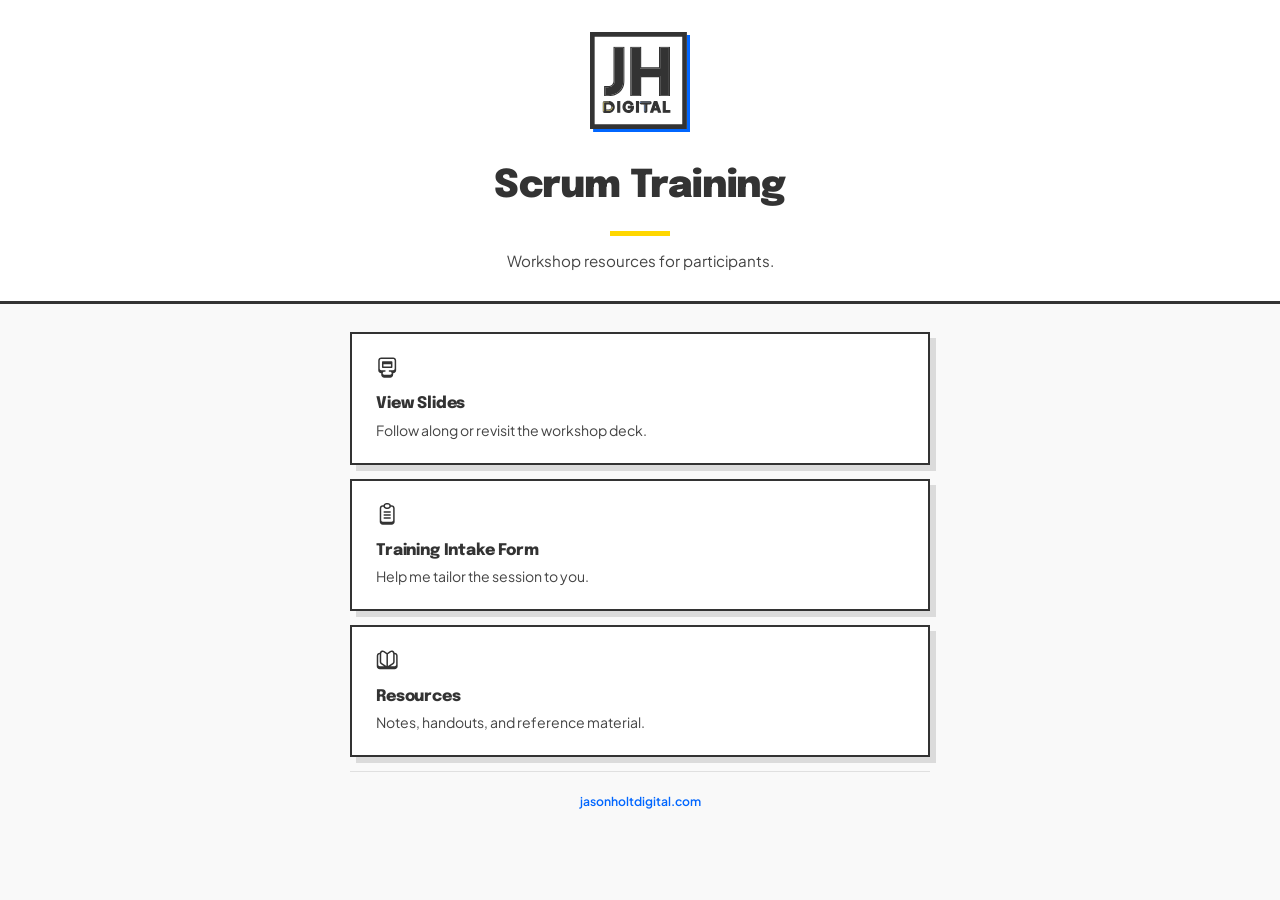
==== index.html @ 86cbef27 "feat: add Font Awesome icons and Cloudflare Turnstile to forms - Landing page: FA Slab icons (deskto" ====
<!DOCTYPE html>
<html lang="en">
<head>
<meta charset="utf-8">
<meta name="viewport" content="width=device-width, initial-scale=1.0">
<title>Scrum Training &mdash; Jason Holt Digital</title>

<link rel="preconnect" href="https://fonts.googleapis.com">
<link rel="preconnect" href="https://fonts.gstatic.com" crossorigin>
<link href="https://fonts.googleapis.com/css2?family=Epilogue:wght@800;900&family=Plus+Jakarta+Sans:wght@400;600;700&display=swap" rel="stylesheet">

<style>
  :root {
    --color-bg: #ffffff;
    --color-surface: #f9f9f9;
    --color-text: #333333;
    --color-text-muted: #444444;
    --color-primary: #0066ff;
    --color-on-primary: #ffffff;
    --color-accent: #ffd700;
    --color-on-accent: #1a1a1a;
    --color-border: #333333;
    --border-base: 2px solid var(--color-border);
    --border-thick: 3px solid var(--color-border);
    --shadow-base: 6px 6px 0 0 rgba(0,0,0,0.12);
    --shadow-lift: 8px 8px 0 0 rgba(0,0,0,0.18);
    --font-display: "Epilogue", system-ui, sans-serif;
    --font-body: "Plus Jakarta Sans", system-ui, sans-serif;
  }

  *, *::before, *::after { margin: 0; padding: 0; box-sizing: border-box; }

  body {
    font-family: var(--font-body);
    background: var(--color-surface);
    color: var(--color-text);
    line-height: 1.6;
    min-height: 100vh;
    -webkit-font-smoothing: antialiased;
  }

  /* ── HEADER ── */
  .header {
    background: var(--color-bg);
    border-bottom: var(--border-thick);
    padding: 32px 24px 28px;
    text-align: center;
  }

  .header-inner {
    max-width: 640px;
    margin: 0 auto;
  }

  .logo {
    display: flex;
    align-items: center;
    justify-content: center;
    margin-bottom: 24px;
  }

  .logo svg {
    height: 100px;
    width: 100px;
  }

  .header h1 {
    font-family: var(--font-display);
    font-weight: 900;
    font-size: clamp(1.7rem, 5vw, 2.4rem);
    letter-spacing: -0.02em;
    color: var(--color-text);
    margin-bottom: 0;
  }

  .header h1::after {
    content: "";
    display: block;
    width: 60px;
    height: 5px;
    background: var(--color-accent);
    margin: 14px auto 0;
  }

  .header p {
    font-family: var(--font-body);
    font-size: 0.95rem;
    color: var(--color-text-muted);
    margin-top: 14px;
    line-height: 1.5;
  }

  /* ── CONTAINER ── */
  .container {
    max-width: 620px;
    margin: 28px auto 64px;
    padding: 0 20px;
  }

  /* ── LINK CARDS ── */
  .card-link {
    display: block;
    text-decoration: none;
    color: inherit;
  }

  .link-card {
    background: var(--color-bg);
    border: var(--border-base);
    box-shadow: var(--shadow-base);
    padding: 22px 24px;
    margin-bottom: 14px;
    transition: box-shadow 0.15s ease, transform 0.15s ease;
  }

  .link-card:hover {
    box-shadow: var(--shadow-lift);
    transform: translate(-1px, -1px);
  }

  .card-link:focus-visible .link-card {
    outline: 3px solid var(--color-primary);
    outline-offset: 2px;
  }

  /* ── CARD ICONS ── */
  .card-icon {
    display: inline-block;
    width: 1.4em;
    height: 1.4em;
    vertical-align: -0.125em;
    fill: var(--color-primary);
    margin-bottom: 8px;
  }

  .card-title {
    font-family: var(--font-display);
    font-weight: 800;
    font-size: 1rem;
    letter-spacing: -0.01em;
    color: var(--color-text);
    margin-bottom: 4px;
  }

  .card-desc {
    font-family: var(--font-body);
    font-weight: 400;
    font-size: 0.88rem;
    color: var(--color-text-muted);
    line-height: 1.4;
  }

  /* ── FOOTER ── */
  .footer {
    text-align: center;
    padding: 20px;
    font-size: 0.76rem;
    color: var(--color-text-muted);
    border-top: 1px solid #e0e0e0;
  }

  .footer a {
    color: var(--color-primary);
    text-decoration: none;
    font-weight: 600;
  }

  /* ── RESPONSIVE ── */
  @media (max-width: 520px) {
    .header { padding: 24px 16px 22px; }
    .logo svg { height: 72px; width: 72px; }
    .link-card { padding: 18px 16px; }
  }
</style>
</head>
<body>

<!-- Font Awesome Slab Icon Sprite (Pro 7.2.0) -->
<svg xmlns="http://www.w3.org/2000/svg" style="display:none">
  <symbol id="icon-desktop" viewBox="0 0 432 540"><path fill="currentColor" d="M90 144c0-9.9 8.1-18 18-18l216 0c9.9 0 18 8.1 18 18l0 126c0 9.9-8.1 18-18 18l-216 0c-9.9 0-18-8.1-18-18l0-126zm36 54l0 54 180 0 0-54-180 0zM0 108L0 342c0 39.8 32.2 72 72 72l0 36c0 39.8 32.2 72 72 72l144 0c39.8 0 72-32.2 72-72l0-36c39.8 0 72-32.2 72-72l0-234c0-39.8-32.2-72-72-72L72 36C32.2 36 0 68.2 0 108zM72 72l288 0c19.9 0 36 16.1 36 36l0 198c0 19.9-16.1 36-36 36l-90 0c-9.9 0-18 8.1-18 18s8.1 18 18 18l18 0c19.9 0 36 16.1 36 36s-16.1 36-36 36l-144 0c-19.9 0-36-16.1-36-36s16.1-36 36-36l18 0c9.9 0 18-8.1 18-18s-8.1-18-18-18l-90 0c-19.9 0-36-16.1-36-36l0-198c0-19.9 16.1-36 36-36z"/></symbol>
  <symbol id="icon-clipboard" viewBox="0 0 360 540"><path fill="currentColor" d="M108 198c-9.9 0-18 8.1-18 18s8.1 18 18 18l144 0c9.9 0 18-8.1 18-18s-8.1-18-18-18l-144 0zM90 288c0-9.9 8.1-18 18-18l144 0c9.9 0 18 8.1 18 18s-8.1 18-18 18l-144 0c-9.9 0-18-8.1-18-18zm18 54c-9.9 0-18 8.1-18 18s8.1 18 18 18l144 0c9.9 0 18-8.1 18-18s-8.1-18-18-18l-144 0zM162 0c-33.5 0-61.7 22.9-69.7 54L72 54C32.2 54 0 86.2 0 126L0 450c0 39.8 32.2 72 72 72l216 0c39.8 0 72-32.2 72-72l0-324c0-39.8-32.2-72-72-72l-20.3 0c-8-31.1-36.2-54-69.7-54L162 0zM72 90l20.3 0c8 31.1 36.2 54 69.7 54l36 0c33.5 0 61.7-22.9 69.7-54L288 90c19.9 0 36 16.1 36 36l0 288c0 19.9-16.1 36-36 36L72 450c-19.9 0-36-16.1-36-36l0-288c0-19.9 16.1-36 36-36zm54-18c0-19.9 16.1-36 36-36l36 0c19.9 0 36 16.1 36 36s-16.1 36-36 36l-36 0c-19.9 0-36-16.1-36-36z"/></symbol>
  <symbol id="icon-book-open" viewBox="0 0 504 540"><path fill="currentColor" d="M110 44.5c23.4-12.5 51.8-11.2 73.9 3.6L252 93.5 320.1 48.1c22.1-14.7 50.5-16.1 73.9-3.6 18 9.6 30.8 26.3 35.7 45.5 40.1 0 74.3 31 74.3 72l0 252c0 39.8-32.2 72-72 72L72 486c-39.8 0-72-32.2-72-72L0 162c0-41 34.2-72 74.3-72 5-19.2 17.8-35.9 35.7-45.5zM468 378l0-216c0-19.9-16.1-36-36-36l0 180c0 24.1-12 46.6-32.1 59.9L327.8 414 432 414c19.9 0 36-16.1 36-36zM340 78L270 124.8 270 409.2 380 336c10-6.7 16-17.9 16-30l0-198c0-13.3-7.3-25.5-19-31.7s-25.9-5.6-37 1.8zM108 108l0 198c0 12 6 23.3 16 30L234 409.2 234 124.8 164 78c-11-7.4-25.3-8.1-37-1.8S108 94.7 108 108zM72 126c-19.9 0-36 16.1-36 36l0 216c0 19.9 16.1 36 36 36l104.2 0-72.1-48.1C84 352.6 72 330.1 72 306l0-180z"/></symbol>
</svg>

<header class="header">
  <div class="header-inner">
    <div class="logo">
      <svg fill="none" height="258" viewBox="0 0 258 258" width="258" xmlns="http://www.w3.org/2000/svg" xmlns:xlink="http://www.w3.org/1999/xlink"><mask id="a" fill="#000" height="129" maskUnits="userSpaceOnUse" width="54" x="36" y="37"><path d="m36 37h54v129h-54z" fill="#fff"/><path d="m39.396 163v-20.5h7.052c5.248 0 9.4027-1.476 12.464-4.428 3.1707-3.061 4.756-7.107 4.756-12.136v-85.116h22.468v84.296c0 7.544-1.64 14.159-4.92 19.844-3.1707 5.685-7.7627 10.113-13.776 13.284-5.904 3.171-12.9013 4.756-20.992 4.756z" fill="#000"/></mask><mask id="b" fill="#000" height="129" maskUnits="userSpaceOnUse" width="104" x="103" y="37"><path d="m103 37h104v129h-104z" fill="#fff"/><path d="m106.808 163v-122.18h22.304v53.3h51.988v-53.3h22.468v122.18h-22.468v-49.2h-51.988v49.2z" fill="#000"/></mask><path d="m8 8h250v250h-250z" fill="#06f"/><path d="m0 0h250v250h-250z" fill="#fff"/><g fill="#333"><path d="m39.396 163v-20.5h7.052c5.248 0 9.4027-1.476 12.464-4.428 3.1707-3.061 4.756-7.107 4.756-12.136v-85.116h22.468v84.296c0 7.544-1.64 14.159-4.92 19.844-3.1707 5.685-7.7627 10.113-13.776 13.284-5.904 3.171-12.9013 4.756-20.992 4.756z"/><path d="m39.396 163h-3v3h3zm0-20.5v-3h-3v3zm19.516-4.428 2.0824 2.16.0014-.002zm4.756-97.252v-3h-3v3zm22.468 0h3v-3h-3zm-4.92 104.14-2.5986-1.499-.0109.019-.0106.019zm-13.776 13.284-1.3992-2.654-.0101.006-.0101.005zm-28.044 4.756h3v-20.5h-3-3v20.5zm0-20.5v3h7.052v-3-3h-7.052zm7.052 0v3c5.833 0 10.8016-1.657 14.5464-5.268l-2.0824-2.16-2.0824-2.16c-2.3779 2.293-5.7186 3.588-10.3816 3.588zm12.464-4.428 2.0838 2.158c3.8407-3.708 5.6722-8.576 5.6722-14.294h-3-3c0 4.341-1.3392 7.563-3.8398 9.978zm4.756-12.136h3v-85.116h-3-3v85.116zm0-85.116v3h22.468v-3-3h-22.468zm22.468 0h-3v84.296h3 3v-84.296zm0 84.296h-3c0 7.097-1.5387 13.18-4.5186 18.345l2.5986 1.499 2.5986 1.499c3.5801-6.205 5.3214-13.352 5.3214-21.343zm-4.92 19.844-2.6201-1.461c-2.8748 5.155-7.0316 9.179-12.5551 12.091l1.3992 2.654 1.3992 2.654c6.5032-3.429 11.5304-8.261 14.9969-14.477zm-13.776 13.284-1.4194-2.643c-5.3858 2.892-11.8753 4.399-19.5726 4.399v3 3c8.484 0 15.9892-1.664 22.4114-5.113zm-20.992 4.756v-3h-7.052v3 3h7.052z" mask="url(#a)"/><path d="m106.808 163v-122.18h22.304v53.3h51.988v-53.3h22.468v122.18h-22.468v-49.2h-51.988v49.2z"/><path d="m106.808 163h-3v3h3zm0-122.18v-3h-3v3zm22.304 0h3v-3h-3zm0 53.3h-3v3h3zm51.988 0v3h3v-3zm0-53.3v-3h-3v3zm22.468 0h3v-3h-3zm0 122.18v3h3v-3zm-22.468 0h-3v3h3zm0-49.2h3v-3h-3zm-51.988 0v-3h-3v3zm0 49.2v3h3v-3zm-22.304 0h3v-122.18h-3-3v122.18zm0-122.18v3h22.304v-3-3h-22.304zm22.304 0h-3v53.3h3 3v-53.3zm0 53.3v3h51.988v-3-3h-51.988zm51.988 0h3v-53.3h-3-3v53.3zm0-53.3v3h22.468v-3-3h-22.468zm22.468 0h-3v122.18h3 3v-122.18zm0 122.18v-3h-22.468v3 3h22.468zm-22.468 0h3v-49.2h-3-3v49.2zm0-49.2v-3h-51.988v3 3h51.988zm-51.988 0h-3v49.2h3 3v-49.2zm0 49.2v-3h-22.304v3 3h22.304z" mask="url(#b)"/><path d="m71.664 207v-27.565h5.032v27.565zm27.465.444c-1.9733 0-3.7987-.358-5.476-1.073s-3.145-1.714-4.403-2.997-2.2447-2.787-2.96-4.514c-.6907-1.727-1.036-3.614-1.036-5.661s.333-3.934.999-5.661c.6907-1.751 1.6527-3.256 2.886-4.514 1.258-1.283 2.7257-2.269 4.403-2.96 1.6773-.715 3.5027-1.073 5.476-1.073 1.973 0 3.737.333 5.291.999 1.579.666 2.911 1.554 3.996 2.664 1.085 1.085 1.862 2.282 2.331 3.589l-4.477 2.146c-.518-1.431-1.394-2.59-2.627-3.478s-2.738-1.332-4.514-1.332c-1.7267 0-3.256.407-4.588 1.221-1.3073.814-2.331 1.936-3.071 3.367-.7153 1.431-1.073 3.108-1.073 5.032s.37 3.614 1.11 5.069c.7647 1.431 1.813 2.553 3.145 3.367s2.8613 1.221 4.588 1.221c1.406 0 2.701-.271 3.885-.814 1.184-.567 2.134-1.357 2.849-2.368.715-1.036 1.073-2.257 1.073-3.663v-2.109l2.294 1.998h-10.212v-4.255h12.95v2.775c0 2.121-.358 3.996-1.073 5.624s-1.69 2.997-2.923 4.107c-1.209 1.085-2.578 1.912-4.107 2.479-1.529.543-3.108.814-4.736.814zm20.891-.444v-27.565h5.032v27.565z"/><path d="m71.664 207h-1.5v1.5h1.5zm0-27.565v-1.5h-1.5v1.5zm5.032 0h1.5v-1.5h-1.5zm0 27.565v1.5h1.5v-1.5zm-5.032 0h1.5v-27.565h-1.5-1.5v27.565zm0-27.565v1.5h5.032v-1.5-1.5h-5.032zm5.032 0h-1.5v27.565h1.5 1.5v-27.565zm0 27.565v-1.5h-5.032v1.5 1.5h5.032zm16.957-.629-.5884 1.38zm-7.363-7.511-1.3927.557.0034.009.0035.008zm-.037-11.322-1.3955-.55-.004.01zm2.886-4.514-1.0709-1.05h-.0002zm4.403-2.96.5711 1.387.0087-.004.0086-.003zm10.767-.074-.591 1.379.008.003zm3.996 2.664-1.073 1.049.006.006.006.006zm2.331 3.589.648 1.353 1.221-.585-.457-1.274zm-4.477 2.146-1.41.511.564 1.558 1.494-.716zm-2.627-3.478-.876 1.217zm-9.102-.111-.7822-1.28-.0107.007zm-3.071 3.367-1.3323-.689-.0048.009-.0046.009zm.037 10.101-1.3371.68.007.014.0072.013zm3.145 3.367.7822-1.28zm8.473.407.625 1.364.012-.006.011-.005zm2.849-2.368 1.225.866.005-.007.004-.007zm1.073-5.772.985-1.131-2.485-2.165v3.296zm2.294 1.998v1.5h4.006l-3.021-2.631zm-10.212 0h-1.5v1.5h1.5zm0-4.255v-1.5h-1.5v1.5zm12.95 0h1.5v-1.5h-1.5zm-3.996 12.506 1.002 1.116.001-.001zm-4.107 2.479.502 1.414.01-.004.01-.004zm-4.736.814v-1.5c-1.7879 0-3.4111-.323-4.8876-.953l-.5884 1.38-.5884 1.38c1.8782.801 3.9056 1.193 6.0644 1.193zm-5.476-1.073.5884-1.38c-1.4992-.639-2.8023-1.527-3.9205-2.667l-1.0709 1.05-1.0709 1.05c1.3978 1.425 3.03 2.535 4.8855 3.327zm-4.403-2.997 1.0709-1.05c-1.1181-1.14-2.0003-2.482-2.6451-4.038l-1.3858.574-1.3858.574c.7858 1.897 1.877 3.565 3.2749 4.99zm-2.96-4.514 1.3927-.557c-.613-1.533-.9287-3.228-.9287-5.104h-1.5-1.5c0 2.219.3749 4.297 1.1433 6.218zm-1.036-5.661h1.5c0-1.882.3056-3.584.8985-5.121l-1.3995-.54-1.3995-.54c-.7391 1.916-1.0995 3.989-1.0995 6.201zm.999-5.661 1.3954.55c.6222-1.577 1.4782-2.909 2.5617-4.014l-1.0711-1.05-1.0711-1.05c-1.3832 1.411-2.4512 3.089-3.2103 5.014zm2.886-4.514 1.0709 1.05c1.1145-1.136 2.4117-2.009 3.9032-2.623l-.5711-1.387-.5711-1.387c-1.8632.767-3.5013 1.868-4.9028 3.297zm4.403-2.96.5884 1.38c1.4765-.63 3.0997-.953 4.8876-.953v-1.5-1.5c-2.1588 0-4.1862.392-6.0644 1.193zm5.476-1.073v1.5c1.804 0 3.361.304 4.7.878l.591-1.379.591-1.379c-1.769-.758-3.739-1.12-5.882-1.12zm5.291.999-.583 1.382c1.414.597 2.574 1.377 3.506 2.331l1.073-1.049 1.072-1.049c-1.238-1.266-2.742-2.262-4.485-2.997zm3.996 2.664-1.061 1.061c.946.945 1.594 1.956 1.98 3.034l1.412-.506 1.412-.506c-.551-1.537-1.457-2.918-2.682-4.144zm2.331 3.589-.648-1.353-4.477 2.146.648 1.353.648 1.353 4.477-2.146zm-4.477 2.146 1.41-.511c-.62-1.714-1.682-3.12-3.161-4.184l-.876 1.217-.876 1.217c.988.712 1.677 1.625 2.093 2.772zm-2.627-3.478.876-1.217c-1.529-1.102-3.354-1.615-5.39-1.615v1.5 1.5c1.516 0 2.701.375 3.638 1.049zm-4.514-1.332v-1.5c-1.9725 0-3.7782.468-5.3702 1.441l.7822 1.28.7822 1.28c1.072-.655 2.3249-1.001 3.8058-1.001zm-4.588 1.221-.7929-1.273c-1.5471.963-2.7524 2.292-3.6104 3.951l1.3323.689 1.3323.689c.622-1.202 1.464-2.118 2.5315-2.783zm-3.071 3.367-1.3417-.671c-.8385 1.677-1.2313 3.593-1.2313 5.703h1.5 1.5c0-1.738.3225-3.177.9146-4.361zm-1.073 5.032h-1.5c0 2.118.4083 4.048 1.2729 5.749l1.3371-.68 1.3371-.68c-.6154-1.21-.9471-2.659-.9471-4.389zm1.11 5.069-1.3229.707c.8855 1.657 2.1165 2.981 3.6857 3.94l.7822-1.28.7822-1.28c-1.0948-.669-1.9605-1.589-2.6043-2.794zm3.145 3.367-.7822 1.28c1.592.973 3.3977 1.441 5.3702 1.441v-1.5-1.5c-1.4809 0-2.7338-.346-3.8058-1.001zm4.588 1.221v1.5c1.604 0 3.115-.311 4.51-.95l-.625-1.364-.625-1.364c-.973.446-2.052.678-3.26.678zm3.885-.814.648 1.353c1.4-.671 2.554-1.622 3.426-2.855l-1.225-.866-1.225-.866c-.559.79-1.304 1.418-2.272 1.881zm2.849-2.368 1.234.852c.909-1.315 1.339-2.842 1.339-4.515h-1.5-1.5c0 1.139-.285 2.054-.807 2.811zm1.073-3.663h1.5v-2.109h-1.5-1.5v2.109zm0-2.109-.985 1.131 2.294 1.998.985-1.131.985-1.131-2.294-1.998zm2.294 1.998v-1.5h-10.212v1.5 1.5h10.212zm-10.212 0h1.5v-4.255h-1.5-1.5v4.255zm0-4.255v1.5h12.95v-1.5-1.5h-12.95zm12.95 0h-1.5v2.775h1.5 1.5v-2.775zm0 2.775h-1.5c0 1.953-.329 3.616-.946 5.021l1.373.603 1.373.603c.814-1.851 1.2-3.937 1.2-6.227zm-1.073 5.624-1.373-.603c-.636 1.447-1.489 2.637-2.553 3.595l1.003 1.115 1.003 1.115c1.403-1.262 2.499-2.81 3.293-4.619zm-2.923 4.107-1.002-1.116c-1.068.959-2.274 1.687-3.627 2.189l.522 1.406.522 1.406c1.705-.632 3.237-1.557 4.587-2.769zm-4.107 2.479-.502-1.414c-1.367.486-2.776.728-4.234.728v1.5 1.5c1.798 0 3.547-.3 5.238-.9zm16.155.37h-1.5v1.5h1.5zm0-27.565v-1.5h-1.5v1.5zm5.032 0h1.5v-1.5h-1.5zm0 27.565v1.5h1.5v-1.5zm-5.032 0h1.5v-27.565h-1.5-1.5v27.565zm0-27.565v1.5h5.032v-1.5-1.5h-5.032zm5.032 0h-1.5v27.565h1.5 1.5v-27.565zm0 27.565v-1.5h-5.032v1.5 1.5h5.032z"/><path d="m156.407 207 9.509-27.565h6.512l9.509 27.565h-5.476l-1.961-5.92h-10.656l-1.998 5.92zm8.88-10.36h7.77l-4.588-13.727h1.406zm23.788 10.36v-27.565h5.032v23.125h11.803v4.44z"/><path d="m156.407 207-1.418-.489-.686 1.989h2.104zm9.509-27.565v-1.5h-1.069l-.349 1.011zm6.512 0 1.418-.489-.349-1.011h-1.069zm9.509 27.565v1.5h2.104l-.686-1.989zm-5.476 0-1.424.472.341 1.028h1.083zm-1.961-5.92 1.424-.472-.341-1.028h-1.083zm-10.656 0v-1.5h-1.077l-.344 1.02zm-1.998 5.92v1.5h1.077l.344-1.02zm3.441-10.36-1.423-.475-.66 1.975h2.083zm7.77 0v1.5h2.083l-.66-1.975zm-4.588-13.727v-1.5h-2.083l.66 1.975zm1.406 0 1.423.475.66-1.975h-2.083zm-13.468 24.087 1.418.489 9.509-27.565-1.418-.489-1.418-.489-9.509 27.565zm9.509-27.565v1.5h6.512v-1.5-1.5h-6.512zm6.512 0-1.418.489 9.509 27.565 1.418-.489 1.418-.489-9.509-27.565zm9.509 27.565v-1.5h-5.476v1.5 1.5h5.476zm-5.476 0 1.424-.472-1.961-5.92-1.424.472-1.424.472 1.961 5.92zm-1.961-5.92v-1.5h-10.656v1.5 1.5h10.656zm-10.656 0-1.421-.48-1.998 5.92 1.421.48 1.421.48 1.998-5.92zm-1.998 5.92v-1.5h-5.439v1.5 1.5h5.439zm3.441-10.36v1.5h7.77v-1.5-1.5h-7.77zm7.77 0 1.423-.475-4.588-13.727-1.423.475-1.423.475 4.588 13.727zm-4.588-13.727v1.5h1.406v-1.5-1.5h-1.406zm1.406 0-1.423-.475-4.588 13.727 1.423.475 1.423.475 4.588-13.727zm19.2 24.087h-1.5v1.5h1.5zm0-27.565v-1.5h-1.5v1.5zm5.032 0h1.5v-1.5h-1.5zm0 23.125h-1.5v1.5h1.5zm11.803 0h1.5v-1.5h-1.5zm0 4.44v1.5h1.5v-1.5zm-16.835 0h1.5v-27.565h-1.5-1.5v27.565zm0-27.565v1.5h5.032v-1.5-1.5h-5.032zm5.032 0h-1.5v23.125h1.5 1.5v-23.125zm0 23.125v1.5h11.803v-1.5-1.5h-11.803zm11.803 0h-1.5v4.44h1.5 1.5v-4.44zm0 4.44v-1.5h-16.835v1.5 1.5h16.835z"/></g><path d="m34.6607 182.429v22.142c0 .462.3691.831.8304.831s.8303-.369.8303-.831v-22.142c0-.609.4982-1.108 1.1072-1.108h11.0714c.4613 0 .8303-.369.8303-.83s-.369-.83-.8303-.83h-11.0714c-1.5316 0-2.7679 1.236-2.7679 2.768zm7.1964 20.205c0 .461.3691.83.8304.83h5.8125c5.505 0 9.9643-4.459 9.9643-9.964 0-.461-.3691-.83-.8304-.83s-.8303.369-.8303.83c0 4.588-3.7151 8.304-8.3036 8.304h-5.8125c-.4613 0-.8304.369-.8304.83z" fill="#ffd700"/><path d="m37.4286 178c-2.448 0-4.4286 1.981-4.4286 4.429v22.142c0 2.448 1.9806 4.429 4.4286 4.429h11.0714c8.5619 0 15.5-6.938 15.5-15.5s-6.9381-15.5-15.5-15.5zm4.4285 9.964c0-.609.4983-1.107 1.1072-1.107h5.5357c3.6659 0 6.6429 2.977 6.6429 6.643s-2.977 6.643-6.6429 6.643h-5.5357c-.6089 0-1.1072-.498-1.1072-1.107zm-5.5357-5.535v22.142c0 .462-.369.831-.8303.831s-.8304-.369-.8304-.831v-22.142c0-1.532 1.2363-2.768 2.7679-2.768h11.0714c.4613 0 .8304.369.8304.83s-.3691.83-.8304.83h-11.0714c-.609 0-1.1072.499-1.1072 1.108zm22.1429 11.071c0 5.505-4.4593 9.964-9.9643 9.964h-5.8125c-.4613 0-.8304-.369-.8304-.83s.3691-.83.8304-.83h5.8125c4.5885 0 8.3036-3.716 8.3036-8.304 0-.461.369-.83.8303-.83s.8304.369.8304.83z" fill="#333"/><path d="m129.661 182.429c0 .461.369.83.83.83s.83-.369.83-.83c0-.609.499-1.108 1.108-1.108h22.142c.462 0 .831-.369.831-.83s-.369-.83-.831-.83h-22.142c-1.532 0-2.768 1.236-2.768 2.768zm11.071 5.535v16.607c0 .462.369.831.83.831.462 0 .831-.369.831-.831v-16.607c0-.461-.369-.83-.831-.83-.461 0-.83.369-.83.83z" fill="#06f"/><path d="m128 182.429c0-2.448 1.981-4.429 4.429-4.429h22.142c2.448 0 4.429 1.981 4.429 4.429s-1.981 4.428-4.429 4.428h-5.535c-.609 0-1.107.498-1.107 1.107v16.607c0 2.448-1.981 4.429-4.429 4.429s-4.429-1.981-4.429-4.429v-16.607c0-.609-.498-1.107-1.107-1.107h-5.535c-2.448 0-4.429-1.98-4.429-4.428zm3.321 0c0-.609.499-1.108 1.108-1.108h22.142c.462 0 .831-.369.831-.83s-.369-.83-.831-.83h-22.142c-1.532 0-2.768 1.236-2.768 2.768 0 .461.369.83.83.83s.83-.369.83-.83zm11.072 5.535c0-.461-.369-.83-.83-.83-.462 0-.831.369-.831.83v16.607c0 .462.369.831.831.831.461 0 .83-.369.83-.831z" fill="#333"/><path d="m6 6h238v238h-238z" stroke="#333" stroke-width="12"/></svg>
    </div>
    <h1>Scrum Training</h1>
    <p>Workshop resources for participants.</p>
  </div>
</header>

<div class="container">

  <a href="slides.html" class="card-link">
    <div class="link-card">
      <svg class="card-icon"><use href="#icon-desktop"/></svg>
      <div class="card-title">View Slides</div>
      <div class="card-desc">Follow along or revisit the workshop deck.</div>
    </div>
  </a>

  <a href="intake.html" class="card-link">
    <div class="link-card">
      <svg class="card-icon"><use href="#icon-clipboard"/></svg>
      <div class="card-title">Training Intake Form</div>
      <div class="card-desc">Help me tailor the session to you.</div>
    </div>
  </a>

  <a href="handouts.html" class="card-link">
    <div class="link-card">
      <svg class="card-icon"><use href="#icon-book-open"/></svg>
      <div class="card-title">Resources</div>
      <div class="card-desc">Notes, handouts, and reference material.</div>
    </div>
  </a>

  <div class="footer">
    <a href="https://jasonholtdigital.com" target="_blank" rel="noopener">jasonholtdigital.com</a>
  </div>

</div>

</body>
</html>
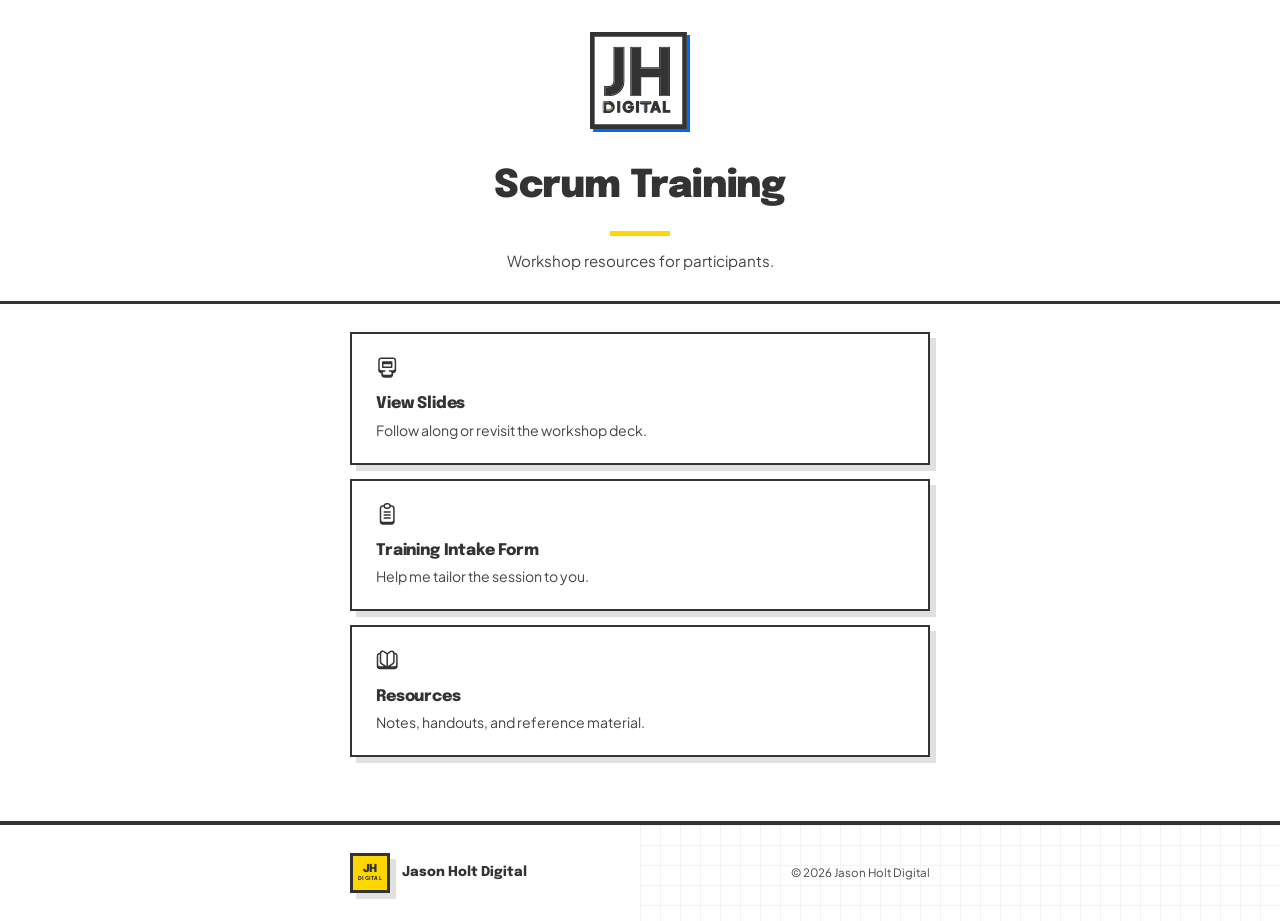
==== commit a62baf2b: "fix: landing page background and footer to match jasonholtdigital.com - Body background now white (#" ====
--- a/index.html
+++ b/index.html
@@ -32,7 +32,7 @@
 
   body {
     font-family: var(--font-body);
-    background: var(--color-surface);
+    background: var(--color-bg);
     color: var(--color-text);
     line-height: 1.6;
     min-height: 100vh;
@@ -151,18 +151,81 @@
   }
 
   /* ── FOOTER ── */
-  .footer {
-    text-align: center;
-    padding: 20px;
-    font-size: 0.76rem;
+  .site-footer {
+    margin-top: 48px;
+    border-top: 4px solid var(--color-border);
+    background: #ffffff;
+    position: relative;
+  }
+
+  .site-footer::before {
+    content: "";
+    position: absolute;
+    top: 0;
+    right: 0;
+    width: 50%;
+    height: 100%;
+    background-image:
+      linear-gradient(var(--color-border) 1px, transparent 1px),
+      linear-gradient(90deg, var(--color-border) 1px, transparent 1px);
+    background-size: 20px 20px;
+    opacity: 0.06;
+    pointer-events: none;
+    z-index: 0;
+  }
+
+  .footer-inner {
+    position: relative;
+    z-index: 1;
+    max-width: 620px;
+    margin: 0 auto;
+    padding: 28px 20px;
+    display: flex;
+    align-items: center;
+    justify-content: space-between;
+    gap: 16px;
+  }
+
+  .f-brand {
+    display: flex;
+    align-items: center;
+    gap: 12px;
+    text-decoration: none;
+    color: inherit;
+  }
+
+  .f-brand:hover .f-brand-name { text-decoration: underline; }
+
+  .f-brand-logo {
+    width: 40px;
+    height: 40px;
+    display: flex;
+    flex-direction: column;
+    justify-content: center;
+    align-items: center;
+    background: var(--color-accent);
+    border: var(--border-thick);
+    font-family: var(--font-display);
+    font-weight: 900;
+    box-shadow: var(--shadow-base);
+    transition: transform 0.15s ease;
+  }
+
+  .f-brand:hover .f-brand-logo { transform: translate(-2px, -2px); }
+
+  .f-brand-logo .logo-main { font-size: 11px; line-height: 1; letter-spacing: -0.02em; }
+  .f-brand-logo .logo-sub { font-size: 5.5px; line-height: 1; letter-spacing: 0.05em; font-weight: 700; margin-top: 1px; }
+
+  .f-brand-name {
+    font-family: var(--font-display);
+    font-weight: 800;
+    font-size: 0.85rem;
+    color: var(--color-text);
+  }
+
+  .f-legal {
+    font-size: 0.72rem;
     color: var(--color-text-muted);
-    border-top: 1px solid #e0e0e0;
-  }
-
-  .footer a {
-    color: var(--color-primary);
-    text-decoration: none;
-    font-weight: 600;
   }
 
   /* ── RESPONSIVE ── */
@@ -170,6 +233,11 @@
     .header { padding: 24px 16px 22px; }
     .logo svg { height: 72px; width: 72px; }
     .link-card { padding: 18px 16px; }
+    .footer-inner {
+      flex-direction: column;
+      text-align: center;
+      padding: 24px 16px;
+    }
   }
 </style>
 </head>
@@ -218,11 +286,21 @@
     </div>
   </a>
 
-  <div class="footer">
-    <a href="https://jasonholtdigital.com" target="_blank" rel="noopener">jasonholtdigital.com</a>
+
+</div>
+
+<footer class="site-footer">
+  <div class="footer-inner">
+    <a href="https://jasonholtdigital.com" target="_blank" rel="noopener" class="f-brand">
+      <div class="f-brand-logo">
+        <span class="logo-main">JH</span>
+        <span class="logo-sub">DIGITAL</span>
+      </div>
+      <span class="f-brand-name">Jason Holt Digital</span>
+    </a>
+    <small class="f-legal">&copy; 2026 Jason Holt Digital</small>
   </div>
-
-</div>
+</footer>
 
 </body>
 </html>
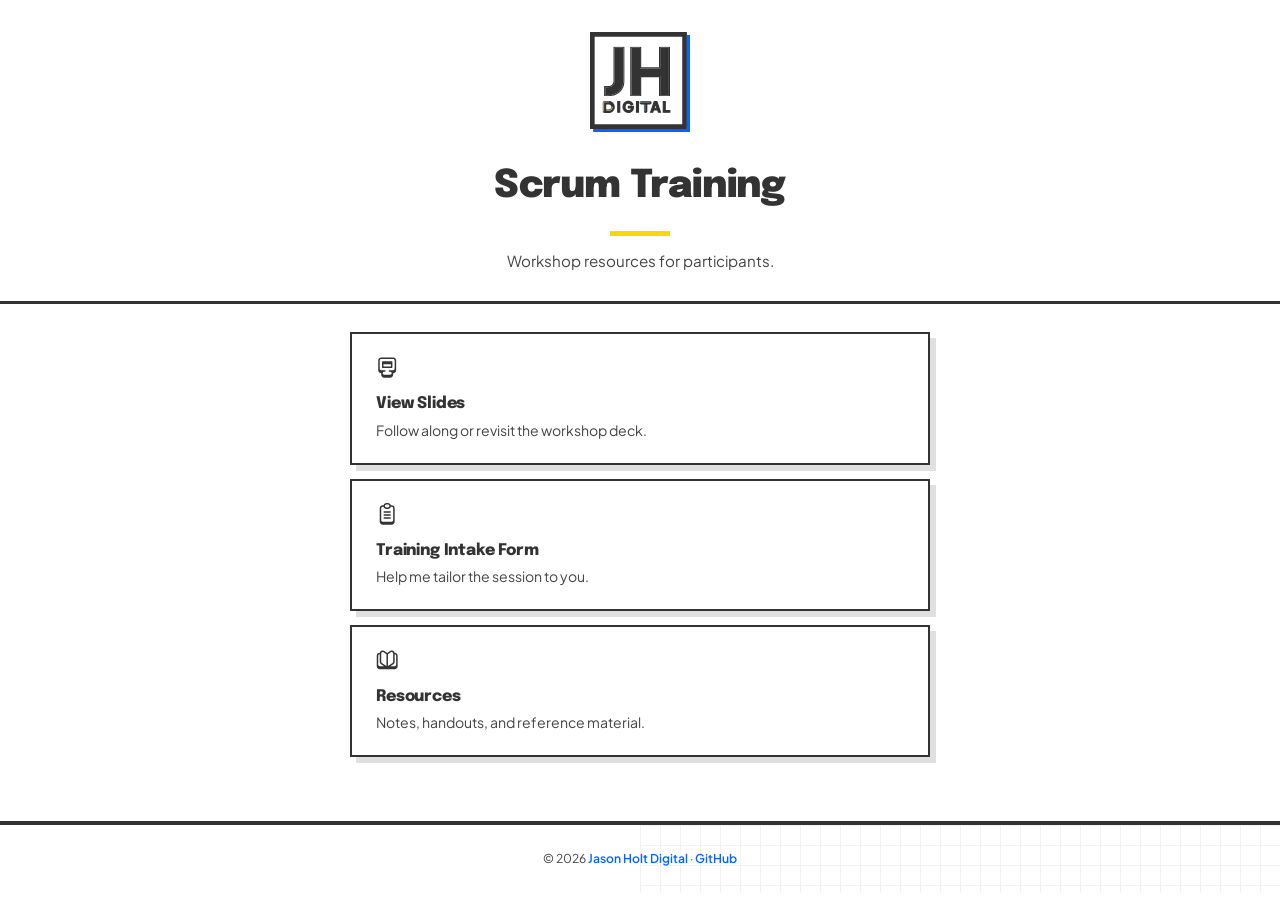
==== commit 563717b6: "fix: simplify footer to centered copyright with GitHub link Remove fabricated brand logo. Footer now" ====
--- a/index.html
+++ b/index.html
@@ -179,65 +179,27 @@
     z-index: 1;
     max-width: 620px;
     margin: 0 auto;
-    padding: 28px 20px;
-    display: flex;
-    align-items: center;
-    justify-content: space-between;
-    gap: 16px;
-  }
-
-  .f-brand {
-    display: flex;
-    align-items: center;
-    gap: 12px;
+    padding: 24px 20px;
+    text-align: center;
+    font-size: 0.76rem;
+    color: var(--color-text-muted);
+    line-height: 1.6;
+  }
+
+  .footer-inner a {
+    color: var(--color-primary);
     text-decoration: none;
-    color: inherit;
-  }
-
-  .f-brand:hover .f-brand-name { text-decoration: underline; }
-
-  .f-brand-logo {
-    width: 40px;
-    height: 40px;
-    display: flex;
-    flex-direction: column;
-    justify-content: center;
-    align-items: center;
-    background: var(--color-accent);
-    border: var(--border-thick);
-    font-family: var(--font-display);
-    font-weight: 900;
-    box-shadow: var(--shadow-base);
-    transition: transform 0.15s ease;
-  }
-
-  .f-brand:hover .f-brand-logo { transform: translate(-2px, -2px); }
-
-  .f-brand-logo .logo-main { font-size: 11px; line-height: 1; letter-spacing: -0.02em; }
-  .f-brand-logo .logo-sub { font-size: 5.5px; line-height: 1; letter-spacing: 0.05em; font-weight: 700; margin-top: 1px; }
-
-  .f-brand-name {
-    font-family: var(--font-display);
-    font-weight: 800;
-    font-size: 0.85rem;
-    color: var(--color-text);
-  }
-
-  .f-legal {
-    font-size: 0.72rem;
-    color: var(--color-text-muted);
-  }
+    font-weight: 600;
+  }
+
+  .footer-inner a:hover { text-decoration: underline; }
 
   /* ── RESPONSIVE ── */
   @media (max-width: 520px) {
     .header { padding: 24px 16px 22px; }
     .logo svg { height: 72px; width: 72px; }
     .link-card { padding: 18px 16px; }
-    .footer-inner {
-      flex-direction: column;
-      text-align: center;
-      padding: 24px 16px;
-    }
+    .footer-inner { padding: 20px 16px; }
   }
 </style>
 </head>
@@ -291,14 +253,9 @@
 
 <footer class="site-footer">
   <div class="footer-inner">
-    <a href="https://jasonholtdigital.com" target="_blank" rel="noopener" class="f-brand">
-      <div class="f-brand-logo">
-        <span class="logo-main">JH</span>
-        <span class="logo-sub">DIGITAL</span>
-      </div>
-      <span class="f-brand-name">Jason Holt Digital</span>
-    </a>
-    <small class="f-legal">&copy; 2026 Jason Holt Digital</small>
+    &copy; 2026 <a href="https://jasonholtdigital.com" target="_blank" rel="noopener">Jason Holt Digital</a>
+    &middot;
+    <a href="https://github.com/kingdomseed/scrum-training" target="_blank" rel="noopener">GitHub</a>
   </div>
 </footer>
 
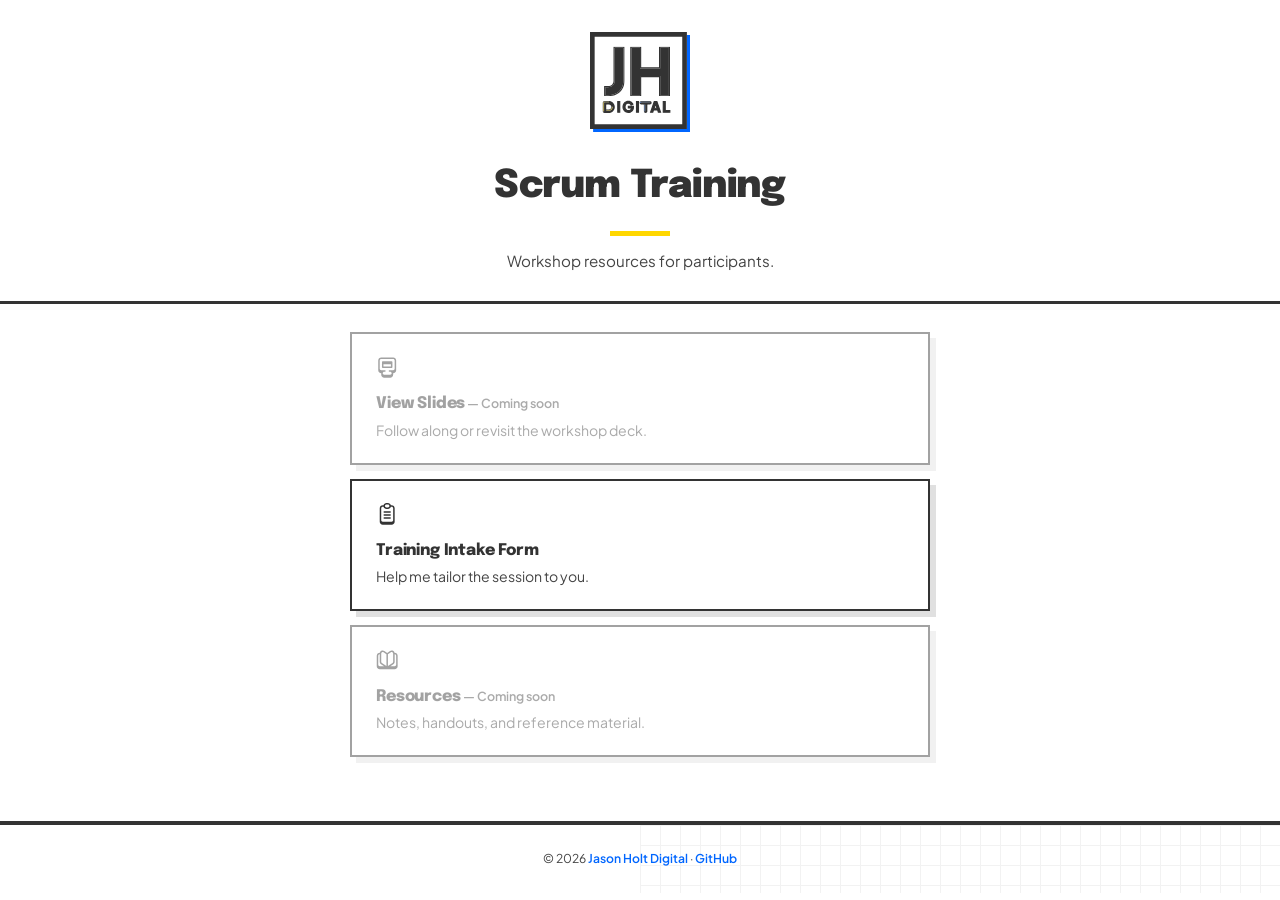
==== commit 4e45f662: "feat: disable slides and resources cards with coming soon label Cards are visually dimmed and non-cl" ====
--- a/index.html
+++ b/index.html
@@ -123,6 +123,26 @@
     outline-offset: 2px;
   }
 
+  /* ── DISABLED CARDS ── */
+  .card-disabled .link-card {
+    opacity: 0.45;
+    cursor: default;
+  }
+
+  .card-disabled .link-card:hover {
+    box-shadow: var(--shadow-base);
+    transform: none;
+  }
+
+  .card-disabled .card-title::after {
+    content: " — Coming soon";
+    font-family: var(--font-body);
+    font-weight: 600;
+    font-size: 0.78rem;
+    color: var(--color-text-muted);
+    letter-spacing: 0;
+  }
+
   /* ── CARD ICONS ── */
   .card-icon {
     display: inline-block;
@@ -224,13 +244,13 @@
 
 <div class="container">
 
-  <a href="slides.html" class="card-link">
+  <div class="card-link card-disabled">
     <div class="link-card">
       <svg class="card-icon"><use href="#icon-desktop"/></svg>
       <div class="card-title">View Slides</div>
       <div class="card-desc">Follow along or revisit the workshop deck.</div>
     </div>
-  </a>
+  </div>
 
   <a href="intake.html" class="card-link">
     <div class="link-card">
@@ -240,13 +260,13 @@
     </div>
   </a>
 
-  <a href="handouts.html" class="card-link">
+  <div class="card-link card-disabled">
     <div class="link-card">
       <svg class="card-icon"><use href="#icon-book-open"/></svg>
       <div class="card-title">Resources</div>
       <div class="card-desc">Notes, handouts, and reference material.</div>
     </div>
-  </a>
+  </div>
 
 
 </div>
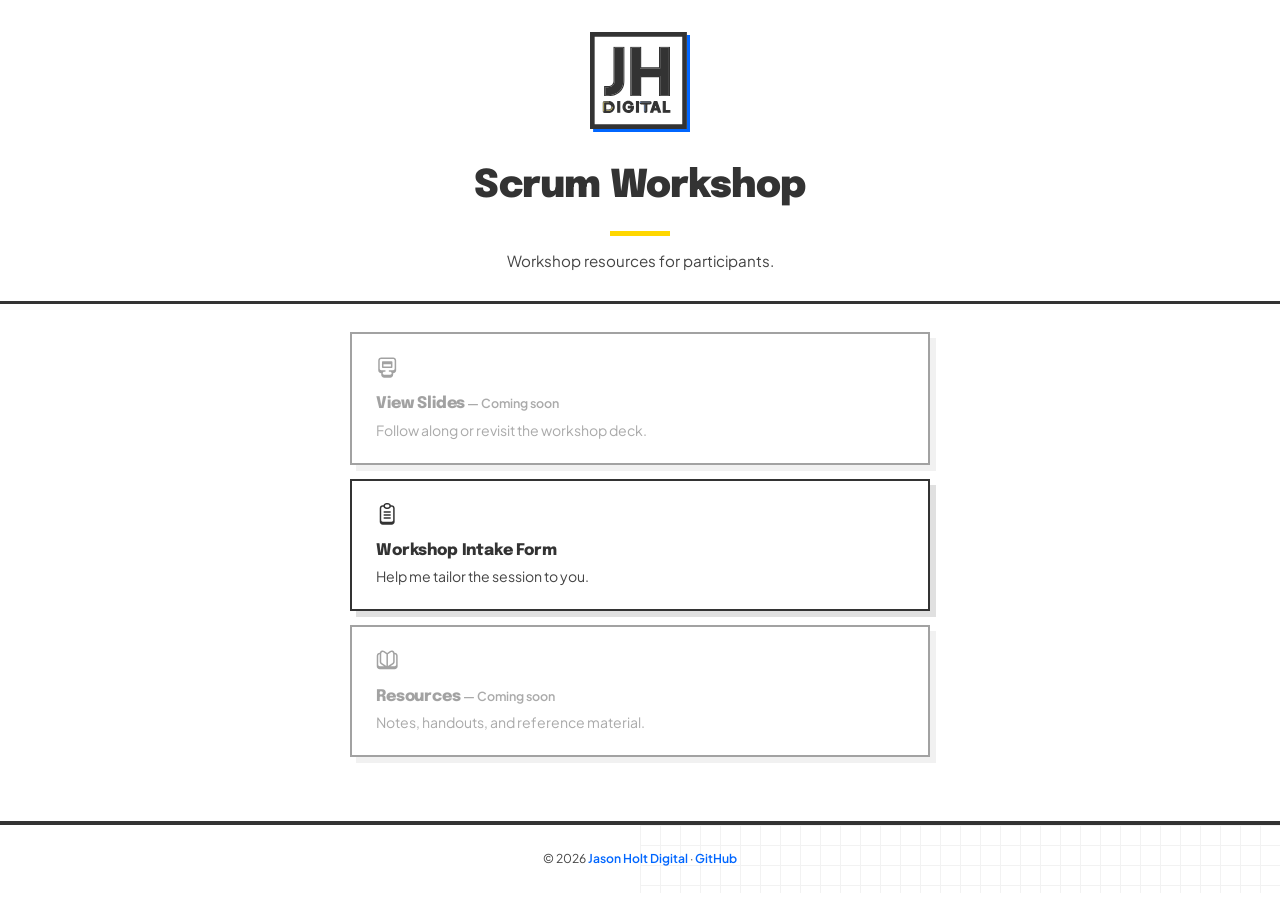
==== commit 96a6264f: "chore: standardize naming, fix handouts, annotate planning docs Naming: - "Scrum Training" → "Scrum " ====
--- a/index.html
+++ b/index.html
@@ -3,7 +3,7 @@
 <head>
 <meta charset="utf-8">
 <meta name="viewport" content="width=device-width, initial-scale=1.0">
-<title>Scrum Training &mdash; Jason Holt Digital</title>
+<title>Scrum Workshop &mdash; Jason Holt Digital</title>
 
 <link rel="preconnect" href="https://fonts.googleapis.com">
 <link rel="preconnect" href="https://fonts.gstatic.com" crossorigin>
@@ -237,7 +237,7 @@
     <div class="logo">
       <svg fill="none" height="258" viewBox="0 0 258 258" width="258" xmlns="http://www.w3.org/2000/svg" xmlns:xlink="http://www.w3.org/1999/xlink"><mask id="a" fill="#000" height="129" maskUnits="userSpaceOnUse" width="54" x="36" y="37"><path d="m36 37h54v129h-54z" fill="#fff"/><path d="m39.396 163v-20.5h7.052c5.248 0 9.4027-1.476 12.464-4.428 3.1707-3.061 4.756-7.107 4.756-12.136v-85.116h22.468v84.296c0 7.544-1.64 14.159-4.92 19.844-3.1707 5.685-7.7627 10.113-13.776 13.284-5.904 3.171-12.9013 4.756-20.992 4.756z" fill="#000"/></mask><mask id="b" fill="#000" height="129" maskUnits="userSpaceOnUse" width="104" x="103" y="37"><path d="m103 37h104v129h-104z" fill="#fff"/><path d="m106.808 163v-122.18h22.304v53.3h51.988v-53.3h22.468v122.18h-22.468v-49.2h-51.988v49.2z" fill="#000"/></mask><path d="m8 8h250v250h-250z" fill="#06f"/><path d="m0 0h250v250h-250z" fill="#fff"/><g fill="#333"><path d="m39.396 163v-20.5h7.052c5.248 0 9.4027-1.476 12.464-4.428 3.1707-3.061 4.756-7.107 4.756-12.136v-85.116h22.468v84.296c0 7.544-1.64 14.159-4.92 19.844-3.1707 5.685-7.7627 10.113-13.776 13.284-5.904 3.171-12.9013 4.756-20.992 4.756z"/><path d="m39.396 163h-3v3h3zm0-20.5v-3h-3v3zm19.516-4.428 2.0824 2.16.0014-.002zm4.756-97.252v-3h-3v3zm22.468 0h3v-3h-3zm-4.92 104.14-2.5986-1.499-.0109.019-.0106.019zm-13.776 13.284-1.3992-2.654-.0101.006-.0101.005zm-28.044 4.756h3v-20.5h-3-3v20.5zm0-20.5v3h7.052v-3-3h-7.052zm7.052 0v3c5.833 0 10.8016-1.657 14.5464-5.268l-2.0824-2.16-2.0824-2.16c-2.3779 2.293-5.7186 3.588-10.3816 3.588zm12.464-4.428 2.0838 2.158c3.8407-3.708 5.6722-8.576 5.6722-14.294h-3-3c0 4.341-1.3392 7.563-3.8398 9.978zm4.756-12.136h3v-85.116h-3-3v85.116zm0-85.116v3h22.468v-3-3h-22.468zm22.468 0h-3v84.296h3 3v-84.296zm0 84.296h-3c0 7.097-1.5387 13.18-4.5186 18.345l2.5986 1.499 2.5986 1.499c3.5801-6.205 5.3214-13.352 5.3214-21.343zm-4.92 19.844-2.6201-1.461c-2.8748 5.155-7.0316 9.179-12.5551 12.091l1.3992 2.654 1.3992 2.654c6.5032-3.429 11.5304-8.261 14.9969-14.477zm-13.776 13.284-1.4194-2.643c-5.3858 2.892-11.8753 4.399-19.5726 4.399v3 3c8.484 0 15.9892-1.664 22.4114-5.113zm-20.992 4.756v-3h-7.052v3 3h7.052z" mask="url(#a)"/><path d="m106.808 163v-122.18h22.304v53.3h51.988v-53.3h22.468v122.18h-22.468v-49.2h-51.988v49.2z"/><path d="m106.808 163h-3v3h3zm0-122.18v-3h-3v3zm22.304 0h3v-3h-3zm0 53.3h-3v3h3zm51.988 0v3h3v-3zm0-53.3v-3h-3v3zm22.468 0h3v-3h-3zm0 122.18v3h3v-3zm-22.468 0h-3v3h3zm0-49.2h3v-3h-3zm-51.988 0v-3h-3v3zm0 49.2v3h3v-3zm-22.304 0h3v-122.18h-3-3v122.18zm0-122.18v3h22.304v-3-3h-22.304zm22.304 0h-3v53.3h3 3v-53.3zm0 53.3v3h51.988v-3-3h-51.988zm51.988 0h3v-53.3h-3-3v53.3zm0-53.3v3h22.468v-3-3h-22.468zm22.468 0h-3v122.18h3 3v-122.18zm0 122.18v-3h-22.468v3 3h22.468zm-22.468 0h3v-49.2h-3-3v49.2zm0-49.2v-3h-51.988v3 3h51.988zm-51.988 0h-3v49.2h3 3v-49.2zm0 49.2v-3h-22.304v3 3h22.304z" mask="url(#b)"/><path d="m71.664 207v-27.565h5.032v27.565zm27.465.444c-1.9733 0-3.7987-.358-5.476-1.073s-3.145-1.714-4.403-2.997-2.2447-2.787-2.96-4.514c-.6907-1.727-1.036-3.614-1.036-5.661s.333-3.934.999-5.661c.6907-1.751 1.6527-3.256 2.886-4.514 1.258-1.283 2.7257-2.269 4.403-2.96 1.6773-.715 3.5027-1.073 5.476-1.073 1.973 0 3.737.333 5.291.999 1.579.666 2.911 1.554 3.996 2.664 1.085 1.085 1.862 2.282 2.331 3.589l-4.477 2.146c-.518-1.431-1.394-2.59-2.627-3.478s-2.738-1.332-4.514-1.332c-1.7267 0-3.256.407-4.588 1.221-1.3073.814-2.331 1.936-3.071 3.367-.7153 1.431-1.073 3.108-1.073 5.032s.37 3.614 1.11 5.069c.7647 1.431 1.813 2.553 3.145 3.367s2.8613 1.221 4.588 1.221c1.406 0 2.701-.271 3.885-.814 1.184-.567 2.134-1.357 2.849-2.368.715-1.036 1.073-2.257 1.073-3.663v-2.109l2.294 1.998h-10.212v-4.255h12.95v2.775c0 2.121-.358 3.996-1.073 5.624s-1.69 2.997-2.923 4.107c-1.209 1.085-2.578 1.912-4.107 2.479-1.529.543-3.108.814-4.736.814zm20.891-.444v-27.565h5.032v27.565z"/><path d="m71.664 207h-1.5v1.5h1.5zm0-27.565v-1.5h-1.5v1.5zm5.032 0h1.5v-1.5h-1.5zm0 27.565v1.5h1.5v-1.5zm-5.032 0h1.5v-27.565h-1.5-1.5v27.565zm0-27.565v1.5h5.032v-1.5-1.5h-5.032zm5.032 0h-1.5v27.565h1.5 1.5v-27.565zm0 27.565v-1.5h-5.032v1.5 1.5h5.032zm16.957-.629-.5884 1.38zm-7.363-7.511-1.3927.557.0034.009.0035.008zm-.037-11.322-1.3955-.55-.004.01zm2.886-4.514-1.0709-1.05h-.0002zm4.403-2.96.5711 1.387.0087-.004.0086-.003zm10.767-.074-.591 1.379.008.003zm3.996 2.664-1.073 1.049.006.006.006.006zm2.331 3.589.648 1.353 1.221-.585-.457-1.274zm-4.477 2.146-1.41.511.564 1.558 1.494-.716zm-2.627-3.478-.876 1.217zm-9.102-.111-.7822-1.28-.0107.007zm-3.071 3.367-1.3323-.689-.0048.009-.0046.009zm.037 10.101-1.3371.68.007.014.0072.013zm3.145 3.367.7822-1.28zm8.473.407.625 1.364.012-.006.011-.005zm2.849-2.368 1.225.866.005-.007.004-.007zm1.073-5.772.985-1.131-2.485-2.165v3.296zm2.294 1.998v1.5h4.006l-3.021-2.631zm-10.212 0h-1.5v1.5h1.5zm0-4.255v-1.5h-1.5v1.5zm12.95 0h1.5v-1.5h-1.5zm-3.996 12.506 1.002 1.116.001-.001zm-4.107 2.479.502 1.414.01-.004.01-.004zm-4.736.814v-1.5c-1.7879 0-3.4111-.323-4.8876-.953l-.5884 1.38-.5884 1.38c1.8782.801 3.9056 1.193 6.0644 1.193zm-5.476-1.073.5884-1.38c-1.4992-.639-2.8023-1.527-3.9205-2.667l-1.0709 1.05-1.0709 1.05c1.3978 1.425 3.03 2.535 4.8855 3.327zm-4.403-2.997 1.0709-1.05c-1.1181-1.14-2.0003-2.482-2.6451-4.038l-1.3858.574-1.3858.574c.7858 1.897 1.877 3.565 3.2749 4.99zm-2.96-4.514 1.3927-.557c-.613-1.533-.9287-3.228-.9287-5.104h-1.5-1.5c0 2.219.3749 4.297 1.1433 6.218zm-1.036-5.661h1.5c0-1.882.3056-3.584.8985-5.121l-1.3995-.54-1.3995-.54c-.7391 1.916-1.0995 3.989-1.0995 6.201zm.999-5.661 1.3954.55c.6222-1.577 1.4782-2.909 2.5617-4.014l-1.0711-1.05-1.0711-1.05c-1.3832 1.411-2.4512 3.089-3.2103 5.014zm2.886-4.514 1.0709 1.05c1.1145-1.136 2.4117-2.009 3.9032-2.623l-.5711-1.387-.5711-1.387c-1.8632.767-3.5013 1.868-4.9028 3.297zm4.403-2.96.5884 1.38c1.4765-.63 3.0997-.953 4.8876-.953v-1.5-1.5c-2.1588 0-4.1862.392-6.0644 1.193zm5.476-1.073v1.5c1.804 0 3.361.304 4.7.878l.591-1.379.591-1.379c-1.769-.758-3.739-1.12-5.882-1.12zm5.291.999-.583 1.382c1.414.597 2.574 1.377 3.506 2.331l1.073-1.049 1.072-1.049c-1.238-1.266-2.742-2.262-4.485-2.997zm3.996 2.664-1.061 1.061c.946.945 1.594 1.956 1.98 3.034l1.412-.506 1.412-.506c-.551-1.537-1.457-2.918-2.682-4.144zm2.331 3.589-.648-1.353-4.477 2.146.648 1.353.648 1.353 4.477-2.146zm-4.477 2.146 1.41-.511c-.62-1.714-1.682-3.12-3.161-4.184l-.876 1.217-.876 1.217c.988.712 1.677 1.625 2.093 2.772zm-2.627-3.478.876-1.217c-1.529-1.102-3.354-1.615-5.39-1.615v1.5 1.5c1.516 0 2.701.375 3.638 1.049zm-4.514-1.332v-1.5c-1.9725 0-3.7782.468-5.3702 1.441l.7822 1.28.7822 1.28c1.072-.655 2.3249-1.001 3.8058-1.001zm-4.588 1.221-.7929-1.273c-1.5471.963-2.7524 2.292-3.6104 3.951l1.3323.689 1.3323.689c.622-1.202 1.464-2.118 2.5315-2.783zm-3.071 3.367-1.3417-.671c-.8385 1.677-1.2313 3.593-1.2313 5.703h1.5 1.5c0-1.738.3225-3.177.9146-4.361zm-1.073 5.032h-1.5c0 2.118.4083 4.048 1.2729 5.749l1.3371-.68 1.3371-.68c-.6154-1.21-.9471-2.659-.9471-4.389zm1.11 5.069-1.3229.707c.8855 1.657 2.1165 2.981 3.6857 3.94l.7822-1.28.7822-1.28c-1.0948-.669-1.9605-1.589-2.6043-2.794zm3.145 3.367-.7822 1.28c1.592.973 3.3977 1.441 5.3702 1.441v-1.5-1.5c-1.4809 0-2.7338-.346-3.8058-1.001zm4.588 1.221v1.5c1.604 0 3.115-.311 4.51-.95l-.625-1.364-.625-1.364c-.973.446-2.052.678-3.26.678zm3.885-.814.648 1.353c1.4-.671 2.554-1.622 3.426-2.855l-1.225-.866-1.225-.866c-.559.79-1.304 1.418-2.272 1.881zm2.849-2.368 1.234.852c.909-1.315 1.339-2.842 1.339-4.515h-1.5-1.5c0 1.139-.285 2.054-.807 2.811zm1.073-3.663h1.5v-2.109h-1.5-1.5v2.109zm0-2.109-.985 1.131 2.294 1.998.985-1.131.985-1.131-2.294-1.998zm2.294 1.998v-1.5h-10.212v1.5 1.5h10.212zm-10.212 0h1.5v-4.255h-1.5-1.5v4.255zm0-4.255v1.5h12.95v-1.5-1.5h-12.95zm12.95 0h-1.5v2.775h1.5 1.5v-2.775zm0 2.775h-1.5c0 1.953-.329 3.616-.946 5.021l1.373.603 1.373.603c.814-1.851 1.2-3.937 1.2-6.227zm-1.073 5.624-1.373-.603c-.636 1.447-1.489 2.637-2.553 3.595l1.003 1.115 1.003 1.115c1.403-1.262 2.499-2.81 3.293-4.619zm-2.923 4.107-1.002-1.116c-1.068.959-2.274 1.687-3.627 2.189l.522 1.406.522 1.406c1.705-.632 3.237-1.557 4.587-2.769zm-4.107 2.479-.502-1.414c-1.367.486-2.776.728-4.234.728v1.5 1.5c1.798 0 3.547-.3 5.238-.9zm16.155.37h-1.5v1.5h1.5zm0-27.565v-1.5h-1.5v1.5zm5.032 0h1.5v-1.5h-1.5zm0 27.565v1.5h1.5v-1.5zm-5.032 0h1.5v-27.565h-1.5-1.5v27.565zm0-27.565v1.5h5.032v-1.5-1.5h-5.032zm5.032 0h-1.5v27.565h1.5 1.5v-27.565zm0 27.565v-1.5h-5.032v1.5 1.5h5.032z"/><path d="m156.407 207 9.509-27.565h6.512l9.509 27.565h-5.476l-1.961-5.92h-10.656l-1.998 5.92zm8.88-10.36h7.77l-4.588-13.727h1.406zm23.788 10.36v-27.565h5.032v23.125h11.803v4.44z"/><path d="m156.407 207-1.418-.489-.686 1.989h2.104zm9.509-27.565v-1.5h-1.069l-.349 1.011zm6.512 0 1.418-.489-.349-1.011h-1.069zm9.509 27.565v1.5h2.104l-.686-1.989zm-5.476 0-1.424.472.341 1.028h1.083zm-1.961-5.92 1.424-.472-.341-1.028h-1.083zm-10.656 0v-1.5h-1.077l-.344 1.02zm-1.998 5.92v1.5h1.077l.344-1.02zm3.441-10.36-1.423-.475-.66 1.975h2.083zm7.77 0v1.5h2.083l-.66-1.975zm-4.588-13.727v-1.5h-2.083l.66 1.975zm1.406 0 1.423.475.66-1.975h-2.083zm-13.468 24.087 1.418.489 9.509-27.565-1.418-.489-1.418-.489-9.509 27.565zm9.509-27.565v1.5h6.512v-1.5-1.5h-6.512zm6.512 0-1.418.489 9.509 27.565 1.418-.489 1.418-.489-9.509-27.565zm9.509 27.565v-1.5h-5.476v1.5 1.5h5.476zm-5.476 0 1.424-.472-1.961-5.92-1.424.472-1.424.472 1.961 5.92zm-1.961-5.92v-1.5h-10.656v1.5 1.5h10.656zm-10.656 0-1.421-.48-1.998 5.92 1.421.48 1.421.48 1.998-5.92zm-1.998 5.92v-1.5h-5.439v1.5 1.5h5.439zm3.441-10.36v1.5h7.77v-1.5-1.5h-7.77zm7.77 0 1.423-.475-4.588-13.727-1.423.475-1.423.475 4.588 13.727zm-4.588-13.727v1.5h1.406v-1.5-1.5h-1.406zm1.406 0-1.423-.475-4.588 13.727 1.423.475 1.423.475 4.588-13.727zm19.2 24.087h-1.5v1.5h1.5zm0-27.565v-1.5h-1.5v1.5zm5.032 0h1.5v-1.5h-1.5zm0 23.125h-1.5v1.5h1.5zm11.803 0h1.5v-1.5h-1.5zm0 4.44v1.5h1.5v-1.5zm-16.835 0h1.5v-27.565h-1.5-1.5v27.565zm0-27.565v1.5h5.032v-1.5-1.5h-5.032zm5.032 0h-1.5v23.125h1.5 1.5v-23.125zm0 23.125v1.5h11.803v-1.5-1.5h-11.803zm11.803 0h-1.5v4.44h1.5 1.5v-4.44zm0 4.44v-1.5h-16.835v1.5 1.5h16.835z"/></g><path d="m34.6607 182.429v22.142c0 .462.3691.831.8304.831s.8303-.369.8303-.831v-22.142c0-.609.4982-1.108 1.1072-1.108h11.0714c.4613 0 .8303-.369.8303-.83s-.369-.83-.8303-.83h-11.0714c-1.5316 0-2.7679 1.236-2.7679 2.768zm7.1964 20.205c0 .461.3691.83.8304.83h5.8125c5.505 0 9.9643-4.459 9.9643-9.964 0-.461-.3691-.83-.8304-.83s-.8303.369-.8303.83c0 4.588-3.7151 8.304-8.3036 8.304h-5.8125c-.4613 0-.8304.369-.8304.83z" fill="#ffd700"/><path d="m37.4286 178c-2.448 0-4.4286 1.981-4.4286 4.429v22.142c0 2.448 1.9806 4.429 4.4286 4.429h11.0714c8.5619 0 15.5-6.938 15.5-15.5s-6.9381-15.5-15.5-15.5zm4.4285 9.964c0-.609.4983-1.107 1.1072-1.107h5.5357c3.6659 0 6.6429 2.977 6.6429 6.643s-2.977 6.643-6.6429 6.643h-5.5357c-.6089 0-1.1072-.498-1.1072-1.107zm-5.5357-5.535v22.142c0 .462-.369.831-.8303.831s-.8304-.369-.8304-.831v-22.142c0-1.532 1.2363-2.768 2.7679-2.768h11.0714c.4613 0 .8304.369.8304.83s-.3691.83-.8304.83h-11.0714c-.609 0-1.1072.499-1.1072 1.108zm22.1429 11.071c0 5.505-4.4593 9.964-9.9643 9.964h-5.8125c-.4613 0-.8304-.369-.8304-.83s.3691-.83.8304-.83h5.8125c4.5885 0 8.3036-3.716 8.3036-8.304 0-.461.369-.83.8303-.83s.8304.369.8304.83z" fill="#333"/><path d="m129.661 182.429c0 .461.369.83.83.83s.83-.369.83-.83c0-.609.499-1.108 1.108-1.108h22.142c.462 0 .831-.369.831-.83s-.369-.83-.831-.83h-22.142c-1.532 0-2.768 1.236-2.768 2.768zm11.071 5.535v16.607c0 .462.369.831.83.831.462 0 .831-.369.831-.831v-16.607c0-.461-.369-.83-.831-.83-.461 0-.83.369-.83.83z" fill="#06f"/><path d="m128 182.429c0-2.448 1.981-4.429 4.429-4.429h22.142c2.448 0 4.429 1.981 4.429 4.429s-1.981 4.428-4.429 4.428h-5.535c-.609 0-1.107.498-1.107 1.107v16.607c0 2.448-1.981 4.429-4.429 4.429s-4.429-1.981-4.429-4.429v-16.607c0-.609-.498-1.107-1.107-1.107h-5.535c-2.448 0-4.429-1.98-4.429-4.428zm3.321 0c0-.609.499-1.108 1.108-1.108h22.142c.462 0 .831-.369.831-.83s-.369-.83-.831-.83h-22.142c-1.532 0-2.768 1.236-2.768 2.768 0 .461.369.83.83.83s.83-.369.83-.83zm11.072 5.535c0-.461-.369-.83-.83-.83-.462 0-.831.369-.831.83v16.607c0 .462.369.831.831.831.461 0 .83-.369.83-.831z" fill="#333"/><path d="m6 6h238v238h-238z" stroke="#333" stroke-width="12"/></svg>
     </div>
-    <h1>Scrum Training</h1>
+    <h1>Scrum Workshop</h1>
     <p>Workshop resources for participants.</p>
   </div>
 </header>
@@ -255,7 +255,7 @@
   <a href="intake.html" class="card-link">
     <div class="link-card">
       <svg class="card-icon"><use href="#icon-clipboard"/></svg>
-      <div class="card-title">Training Intake Form</div>
+      <div class="card-title">Workshop Intake Form</div>
       <div class="card-desc">Help me tailor the session to you.</div>
     </div>
   </a>
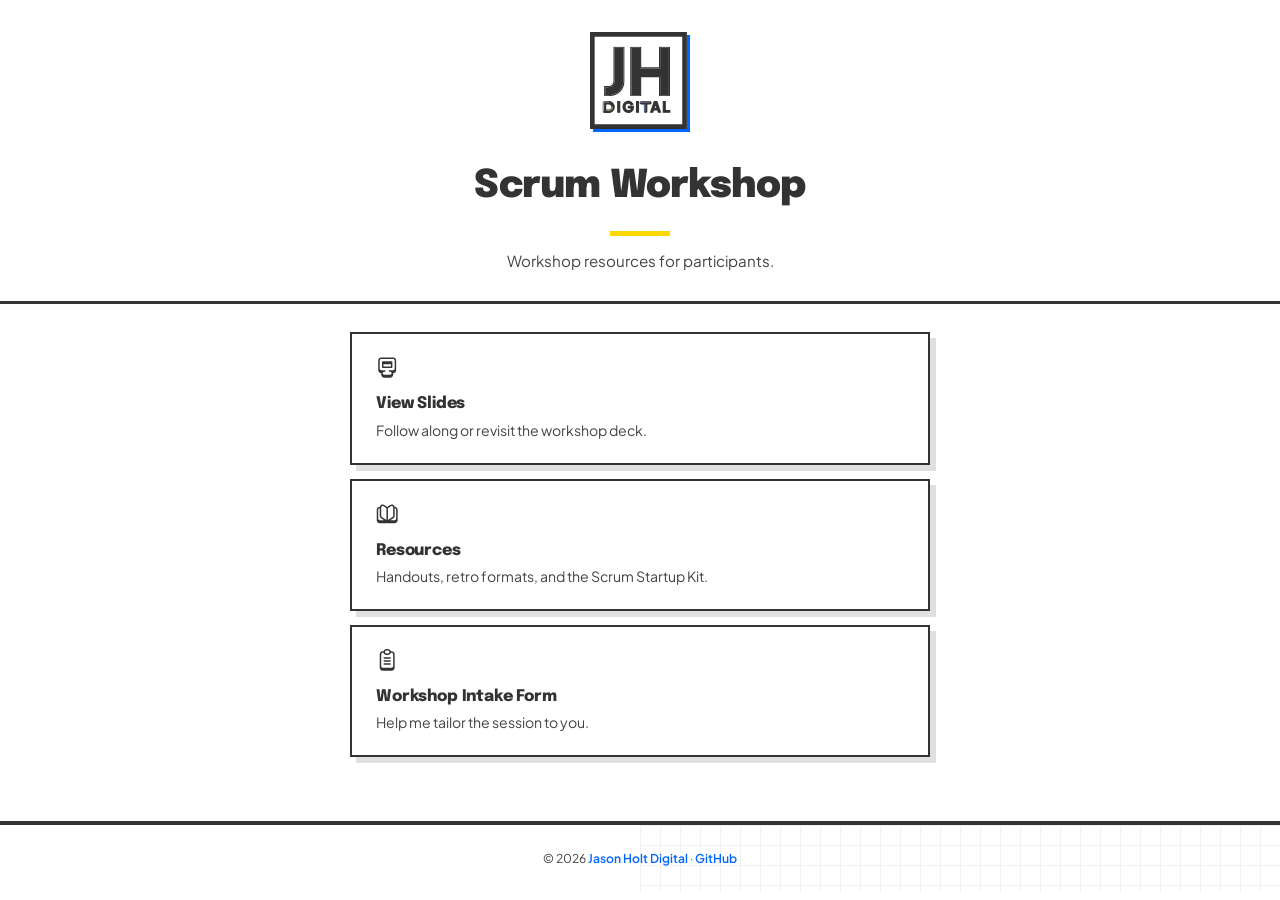
==== commit 524b592a: "feat: enable Slides and Resources links on landing page - View Slides → slides.html (was disabled) -" ====
--- a/index.html
+++ b/index.html
@@ -244,13 +244,21 @@
 
 <div class="container">
 
-  <div class="card-link card-disabled">
+  <a href="slides.html" class="card-link">
     <div class="link-card">
       <svg class="card-icon"><use href="#icon-desktop"/></svg>
       <div class="card-title">View Slides</div>
       <div class="card-desc">Follow along or revisit the workshop deck.</div>
     </div>
-  </div>
+  </a>
+
+  <a href="handouts.html" class="card-link">
+    <div class="link-card">
+      <svg class="card-icon"><use href="#icon-book-open"/></svg>
+      <div class="card-title">Resources</div>
+      <div class="card-desc">Handouts, retro formats, and the Scrum Startup Kit.</div>
+    </div>
+  </a>
 
   <a href="intake.html" class="card-link">
     <div class="link-card">
@@ -259,14 +267,6 @@
       <div class="card-desc">Help me tailor the session to you.</div>
     </div>
   </a>
-
-  <div class="card-link card-disabled">
-    <div class="link-card">
-      <svg class="card-icon"><use href="#icon-book-open"/></svg>
-      <div class="card-title">Resources</div>
-      <div class="card-desc">Notes, handouts, and reference material.</div>
-    </div>
-  </div>
 
 
 </div>
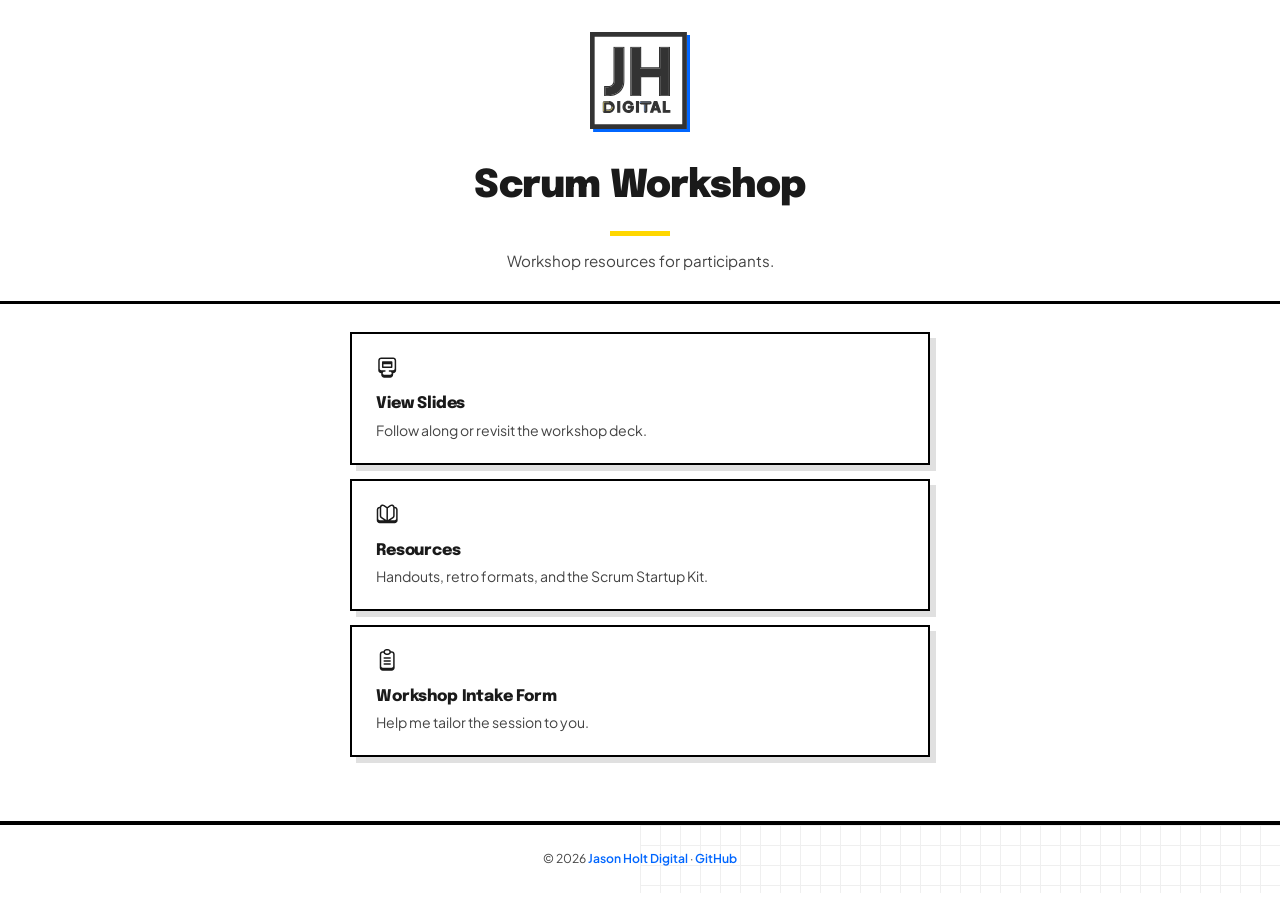
==== commit 35239f22: "refactor: extract shared design tokens to css/tokens.css Co-Authored-By: Claude Opus 4.6 (1M context" ====
--- a/index.html
+++ b/index.html
@@ -8,26 +8,9 @@
 <link rel="preconnect" href="https://fonts.googleapis.com">
 <link rel="preconnect" href="https://fonts.gstatic.com" crossorigin>
 <link href="https://fonts.googleapis.com/css2?family=Epilogue:wght@800;900&family=Plus+Jakarta+Sans:wght@400;600;700&display=swap" rel="stylesheet">
+<link rel="stylesheet" href="css/tokens.css">
 
 <style>
-  :root {
-    --color-bg: #ffffff;
-    --color-surface: #f9f9f9;
-    --color-text: #333333;
-    --color-text-muted: #444444;
-    --color-primary: #0066ff;
-    --color-on-primary: #ffffff;
-    --color-accent: #ffd700;
-    --color-on-accent: #1a1a1a;
-    --color-border: #333333;
-    --border-base: 2px solid var(--color-border);
-    --border-thick: 3px solid var(--color-border);
-    --shadow-base: 6px 6px 0 0 rgba(0,0,0,0.12);
-    --shadow-lift: 8px 8px 0 0 rgba(0,0,0,0.18);
-    --font-display: "Epilogue", system-ui, sans-serif;
-    --font-body: "Plus Jakarta Sans", system-ui, sans-serif;
-  }
-
   *, *::before, *::after { margin: 0; padding: 0; box-sizing: border-box; }
 
   body {
--- a/css/tokens.css
+++ b/css/tokens.css
@@ -0,0 +1,21 @@
+/* ============================================
+   DESIGN TOKENS — shared across all pages
+   ============================================ */
+:root {
+  --color-bg: #ffffff;
+  --color-surface: #f9f9f9;
+  --color-text: #1a1a1a;
+  --color-text-muted: #444444;
+  --color-primary: #0066ff;
+  --color-on-primary: #ffffff;
+  --color-accent: #ffd700;
+  --color-on-accent: #1a1a1a;
+  --color-border: #000000;
+  --border-base: 2px solid var(--color-border);
+  --border-thick: 3px solid var(--color-border);
+  --border-heavy: 4px solid var(--color-border);
+  --shadow-base: 6px 6px 0 0 rgba(0,0,0,0.12);
+  --shadow-lift: 10px 10px 0 0 rgba(0,0,0,0.18);
+  --font-display: "Epilogue", system-ui, sans-serif;
+  --font-body: "Plus Jakarta Sans", system-ui, sans-serif;
+}
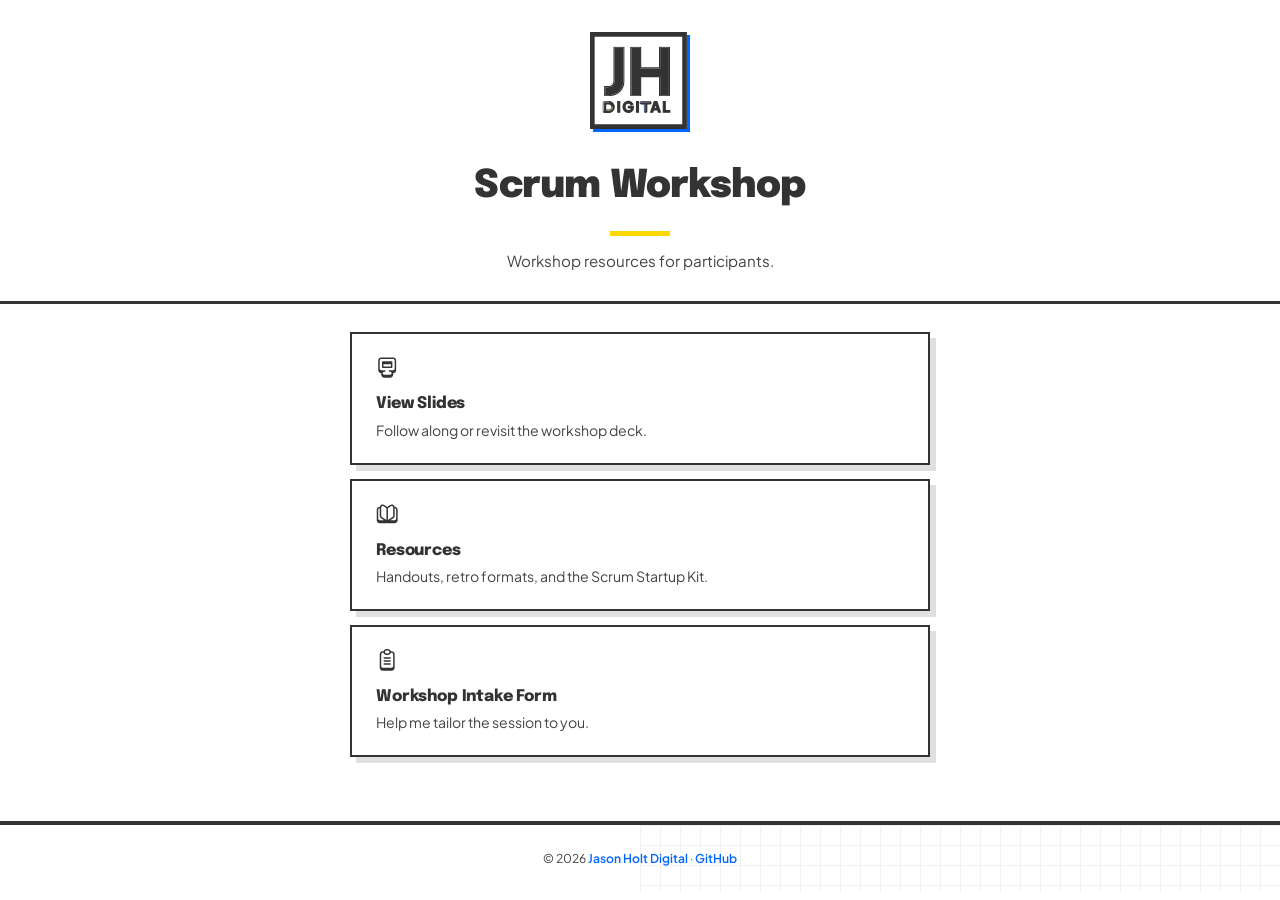
==== commit 49543d9c: "refactor: extract CSS for facilitator, handouts, index, intake Per-file token overrides preserve int" ====
--- a/index.html
+++ b/index.html
@@ -9,202 +9,7 @@
 <link rel="preconnect" href="https://fonts.gstatic.com" crossorigin>
 <link href="https://fonts.googleapis.com/css2?family=Epilogue:wght@800;900&family=Plus+Jakarta+Sans:wght@400;600;700&display=swap" rel="stylesheet">
 <link rel="stylesheet" href="css/tokens.css">
-
-<style>
-  *, *::before, *::after { margin: 0; padding: 0; box-sizing: border-box; }
-
-  body {
-    font-family: var(--font-body);
-    background: var(--color-bg);
-    color: var(--color-text);
-    line-height: 1.6;
-    min-height: 100vh;
-    -webkit-font-smoothing: antialiased;
-  }
-
-  /* ── HEADER ── */
-  .header {
-    background: var(--color-bg);
-    border-bottom: var(--border-thick);
-    padding: 32px 24px 28px;
-    text-align: center;
-  }
-
-  .header-inner {
-    max-width: 640px;
-    margin: 0 auto;
-  }
-
-  .logo {
-    display: flex;
-    align-items: center;
-    justify-content: center;
-    margin-bottom: 24px;
-  }
-
-  .logo svg {
-    height: 100px;
-    width: 100px;
-  }
-
-  .header h1 {
-    font-family: var(--font-display);
-    font-weight: 900;
-    font-size: clamp(1.7rem, 5vw, 2.4rem);
-    letter-spacing: -0.02em;
-    color: var(--color-text);
-    margin-bottom: 0;
-  }
-
-  .header h1::after {
-    content: "";
-    display: block;
-    width: 60px;
-    height: 5px;
-    background: var(--color-accent);
-    margin: 14px auto 0;
-  }
-
-  .header p {
-    font-family: var(--font-body);
-    font-size: 0.95rem;
-    color: var(--color-text-muted);
-    margin-top: 14px;
-    line-height: 1.5;
-  }
-
-  /* ── CONTAINER ── */
-  .container {
-    max-width: 620px;
-    margin: 28px auto 64px;
-    padding: 0 20px;
-  }
-
-  /* ── LINK CARDS ── */
-  .card-link {
-    display: block;
-    text-decoration: none;
-    color: inherit;
-  }
-
-  .link-card {
-    background: var(--color-bg);
-    border: var(--border-base);
-    box-shadow: var(--shadow-base);
-    padding: 22px 24px;
-    margin-bottom: 14px;
-    transition: box-shadow 0.15s ease, transform 0.15s ease;
-  }
-
-  .link-card:hover {
-    box-shadow: var(--shadow-lift);
-    transform: translate(-1px, -1px);
-  }
-
-  .card-link:focus-visible .link-card {
-    outline: 3px solid var(--color-primary);
-    outline-offset: 2px;
-  }
-
-  /* ── DISABLED CARDS ── */
-  .card-disabled .link-card {
-    opacity: 0.45;
-    cursor: default;
-  }
-
-  .card-disabled .link-card:hover {
-    box-shadow: var(--shadow-base);
-    transform: none;
-  }
-
-  .card-disabled .card-title::after {
-    content: " — Coming soon";
-    font-family: var(--font-body);
-    font-weight: 600;
-    font-size: 0.78rem;
-    color: var(--color-text-muted);
-    letter-spacing: 0;
-  }
-
-  /* ── CARD ICONS ── */
-  .card-icon {
-    display: inline-block;
-    width: 1.4em;
-    height: 1.4em;
-    vertical-align: -0.125em;
-    fill: var(--color-primary);
-    margin-bottom: 8px;
-  }
-
-  .card-title {
-    font-family: var(--font-display);
-    font-weight: 800;
-    font-size: 1rem;
-    letter-spacing: -0.01em;
-    color: var(--color-text);
-    margin-bottom: 4px;
-  }
-
-  .card-desc {
-    font-family: var(--font-body);
-    font-weight: 400;
-    font-size: 0.88rem;
-    color: var(--color-text-muted);
-    line-height: 1.4;
-  }
-
-  /* ── FOOTER ── */
-  .site-footer {
-    margin-top: 48px;
-    border-top: 4px solid var(--color-border);
-    background: #ffffff;
-    position: relative;
-  }
-
-  .site-footer::before {
-    content: "";
-    position: absolute;
-    top: 0;
-    right: 0;
-    width: 50%;
-    height: 100%;
-    background-image:
-      linear-gradient(var(--color-border) 1px, transparent 1px),
-      linear-gradient(90deg, var(--color-border) 1px, transparent 1px);
-    background-size: 20px 20px;
-    opacity: 0.06;
-    pointer-events: none;
-    z-index: 0;
-  }
-
-  .footer-inner {
-    position: relative;
-    z-index: 1;
-    max-width: 620px;
-    margin: 0 auto;
-    padding: 24px 20px;
-    text-align: center;
-    font-size: 0.76rem;
-    color: var(--color-text-muted);
-    line-height: 1.6;
-  }
-
-  .footer-inner a {
-    color: var(--color-primary);
-    text-decoration: none;
-    font-weight: 600;
-  }
-
-  .footer-inner a:hover { text-decoration: underline; }
-
-  /* ── RESPONSIVE ── */
-  @media (max-width: 520px) {
-    .header { padding: 24px 16px 22px; }
-    .logo svg { height: 72px; width: 72px; }
-    .link-card { padding: 18px 16px; }
-    .footer-inner { padding: 20px 16px; }
-  }
-</style>
+<link rel="stylesheet" href="css/index.css">
 </head>
 <body>
 
--- a/css/index.css
+++ b/css/index.css
@@ -0,0 +1,196 @@
+/* Override: lighter borders and text for landing page */
+:root { --color-text: #333333; --color-border: #333333; --shadow-lift: 8px 8px 0 0 rgba(0,0,0,0.18); }
+
+*, *::before, *::after { margin: 0; padding: 0; box-sizing: border-box; }
+
+body {
+  font-family: var(--font-body);
+  background: var(--color-bg);
+  color: var(--color-text);
+  line-height: 1.6;
+  min-height: 100vh;
+  -webkit-font-smoothing: antialiased;
+}
+
+/* ── HEADER ── */
+.header {
+  background: var(--color-bg);
+  border-bottom: var(--border-thick);
+  padding: 32px 24px 28px;
+  text-align: center;
+}
+
+.header-inner {
+  max-width: 640px;
+  margin: 0 auto;
+}
+
+.logo {
+  display: flex;
+  align-items: center;
+  justify-content: center;
+  margin-bottom: 24px;
+}
+
+.logo svg {
+  height: 100px;
+  width: 100px;
+}
+
+.header h1 {
+  font-family: var(--font-display);
+  font-weight: 900;
+  font-size: clamp(1.7rem, 5vw, 2.4rem);
+  letter-spacing: -0.02em;
+  color: var(--color-text);
+  margin-bottom: 0;
+}
+
+.header h1::after {
+  content: "";
+  display: block;
+  width: 60px;
+  height: 5px;
+  background: var(--color-accent);
+  margin: 14px auto 0;
+}
+
+.header p {
+  font-family: var(--font-body);
+  font-size: 0.95rem;
+  color: var(--color-text-muted);
+  margin-top: 14px;
+  line-height: 1.5;
+}
+
+/* ── CONTAINER ── */
+.container {
+  max-width: 620px;
+  margin: 28px auto 64px;
+  padding: 0 20px;
+}
+
+/* ── LINK CARDS ── */
+.card-link {
+  display: block;
+  text-decoration: none;
+  color: inherit;
+}
+
+.link-card {
+  background: var(--color-bg);
+  border: var(--border-base);
+  box-shadow: var(--shadow-base);
+  padding: 22px 24px;
+  margin-bottom: 14px;
+  transition: box-shadow 0.15s ease, transform 0.15s ease;
+}
+
+.link-card:hover {
+  box-shadow: var(--shadow-lift);
+  transform: translate(-1px, -1px);
+}
+
+.card-link:focus-visible .link-card {
+  outline: 3px solid var(--color-primary);
+  outline-offset: 2px;
+}
+
+/* ── DISABLED CARDS ── */
+.card-disabled .link-card {
+  opacity: 0.45;
+  cursor: default;
+}
+
+.card-disabled .link-card:hover {
+  box-shadow: var(--shadow-base);
+  transform: none;
+}
+
+.card-disabled .card-title::after {
+  content: " — Coming soon";
+  font-family: var(--font-body);
+  font-weight: 600;
+  font-size: 0.78rem;
+  color: var(--color-text-muted);
+  letter-spacing: 0;
+}
+
+/* ── CARD ICONS ── */
+.card-icon {
+  display: inline-block;
+  width: 1.4em;
+  height: 1.4em;
+  vertical-align: -0.125em;
+  fill: var(--color-primary);
+  margin-bottom: 8px;
+}
+
+.card-title {
+  font-family: var(--font-display);
+  font-weight: 800;
+  font-size: 1rem;
+  letter-spacing: -0.01em;
+  color: var(--color-text);
+  margin-bottom: 4px;
+}
+
+.card-desc {
+  font-family: var(--font-body);
+  font-weight: 400;
+  font-size: 0.88rem;
+  color: var(--color-text-muted);
+  line-height: 1.4;
+}
+
+/* ── FOOTER ── */
+.site-footer {
+  margin-top: 48px;
+  border-top: 4px solid var(--color-border);
+  background: #ffffff;
+  position: relative;
+}
+
+.site-footer::before {
+  content: "";
+  position: absolute;
+  top: 0;
+  right: 0;
+  width: 50%;
+  height: 100%;
+  background-image:
+    linear-gradient(var(--color-border) 1px, transparent 1px),
+    linear-gradient(90deg, var(--color-border) 1px, transparent 1px);
+  background-size: 20px 20px;
+  opacity: 0.06;
+  pointer-events: none;
+  z-index: 0;
+}
+
+.footer-inner {
+  position: relative;
+  z-index: 1;
+  max-width: 620px;
+  margin: 0 auto;
+  padding: 24px 20px;
+  text-align: center;
+  font-size: 0.76rem;
+  color: var(--color-text-muted);
+  line-height: 1.6;
+}
+
+.footer-inner a {
+  color: var(--color-primary);
+  text-decoration: none;
+  font-weight: 600;
+}
+
+.footer-inner a:hover { text-decoration: underline; }
+
+/* ── RESPONSIVE ── */
+@media (max-width: 520px) {
+  .header { padding: 24px 16px 22px; }
+  .logo svg { height: 72px; width: 72px; }
+  .link-card { padding: 18px 16px; }
+  .footer-inner { padding: 20px 16px; }
+}
